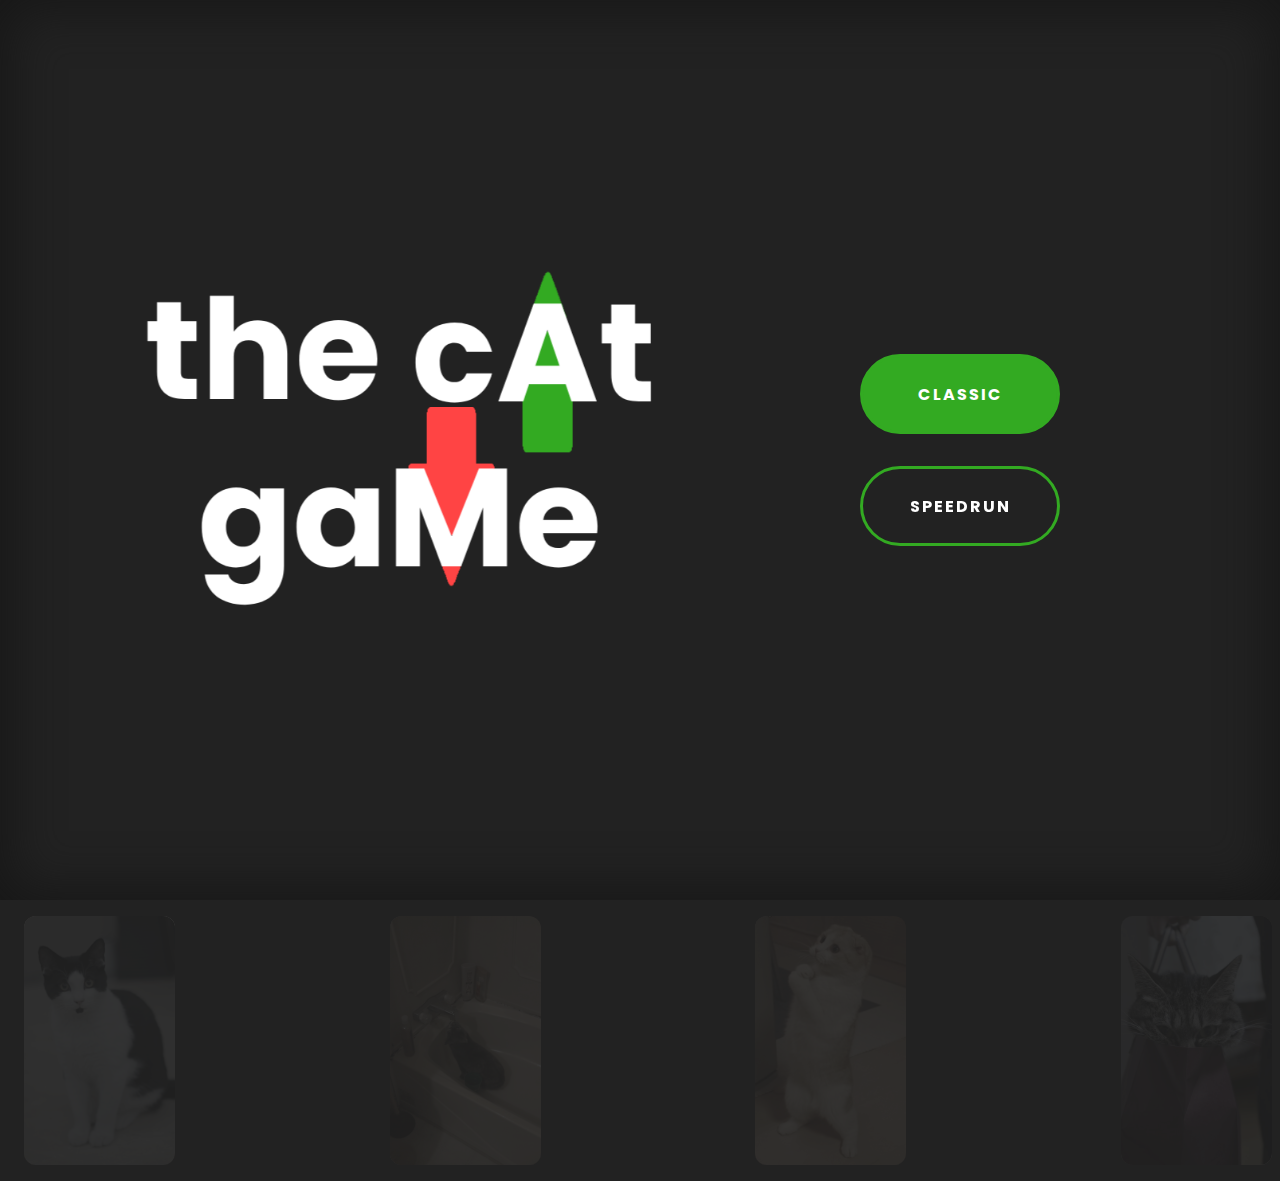
==== index.html @ 2b33954a "Add files via upload" ====
<!DOCTYPE html>
<html lang="en">
<head>
    <meta charset="UTF-8">
    <meta name="viewport" content="width=device-width, initial-scale=1.0">
    <title>Document</title>
    <link rel="stylesheet" href="style.css">
</head>
<body>
    <div class="logo">
        <img src="images/catgamelogo.png" alt="">
    </div>

    <div class="modes-container">
        <a class="mode" href="game/classic.html">CLASSIC</a>
        <a class="mode" href="game/speedrun.html">SPEEDRUN</a>
    </div>

    <div class="background">
        <div class="background__row-one">
            <div class="background__row-one-img-one">
                <img src="images/7.jpg" alt="">
            </div>
            <div class="background__row-one-img-two">
                <img src="images/2.jpg" alt="">
            </div>
            <div class="background__row-one-img-three">
                <img src="images/9.jpg" alt="">
            </div>
            <div class="background__row-one-img-four">
                <img src="images/2.jpg" alt="">
            </div>
            <div class="background__row-one-img-five">
                <img src="images/8.jpg" alt="">
            </div>
        </div>
        <div class="background__row-two">
            <div class="background__row-two-img-one">
                <img src="images/5.jpg" alt="">
            </div>
            <div class="background__row-two-img-two">
                <img src="images/1.jpg" alt="">
            </div>
            <div class="background__row-two-img-three">
                <img src="images/8.jpg" alt="">
            </div>
            <div class="background__row-two-img-four">
                <img src="images/10.jpg" alt="">
            </div>
            <div class="background__row-two-img-five">
                <img src="images/6.jpg" alt="">
            </div>
        </div>
        <div class="background__row-one">
            <div class="background__row-one-img-one">
                <img src="images/8.jpg" alt="">
            </div>
            <div class="background__row-one-img-two">
                <img src="images/3.jpg" alt="">
            </div>
            <div class="background__row-one-img-three">
                <img src="images/7.jpg" alt="">
            </div>
            <div class="background__row-one-img-four">
                <img src="images/5.jpg" alt="">
            </div>
            <div class="background__row-one-img-five">
                <img src="images/1.jpg" alt="">
            </div>
        </div>
        <div class="background__row-two">
            <div class="background__row-two-img-one">
                <img src="images/2.jpg" alt="">
            </div>
            <div class="background__row-two-img-two">
                <img src="images/9.jpg" alt="">
            </div>
            <div class="background__row-two-img-three">
                <img src="images/4.jpg" alt="">
            </div>
            <div class="background__row-two-img-four">
                <img src="images/6.jpg" alt="">
            </div>
            <div class="background__row-two-img-five">
                <img src="images/10.jpg" alt="">
            </div>
        </div>
        <div class="background__row-one">
            <div class="background__row-one-img-one">
                <img src="images/3.jpg" alt="">
            </div>
            <div class="background__row-one-img-two">
                <img src="images/8.jpg" alt="">
            </div>
            <div class="background__row-one-img-three">
                <img src="images/1.jpg" alt="">
            </div>
            <div class="background__row-one-img-four">
                <img src="images/5.jpg" alt="">
            </div>
            <div class="background__row-one-img-five">
                <img src="images/7.jpg" alt="">
            </div>
        </div>
        <div class="background__row-two">
            <div class="background__row-two-img-one">
                <img src="images/4.jpg" alt="">
            </div>
            <div class="background__row-two-img-two">
                <img src="images/2.jpg" alt="">
            </div>
            <div class="background__row-two-img-three">
                <img src="images/9.jpg" alt="">
            </div>
            <div class="background__row-two-img-four">
                <img src="images/6.jpg" alt="">
            </div>
            <div class="background__row-two-img-four">
                <img src="images/10.jpg" alt="">
            </div>
        </div>
        <div class="background__row-one">
            <div class="background__row-one-img-one">
                <img src="images/1.jpg" alt="">
            </div>
            <div class="background__row-one-img-two">
                <img src="images/2.jpg" alt="">
            </div>
            <div class="background__row-one-img-three">
                <img src="images/3.jpg" alt="">
            </div>
            <div class="background__row-one-img-four">
                <img src="images/4.jpg" alt="">
            </div>
            <div class="background__row-one-img-four">
                <img src="images/5.jpg" alt="">
            </div>
        </div>
    </div>
</body>
</html>
---- style.css ----
@import url('https://fonts.googleapis.com/css2?family=Poppins:ital,wght@0,100;0,200;0,300;0,400;0,500;0,600;0,700;0,800;0,900;1,100;1,200;1,300;1,400;1,500;1,600;1,700;1,800;1,900&display=swap');
*{
    margin: 0;
    padding: 0;
    box-sizing: border-box;
    border: 0;
    outline: none;
    font-family: 'Poppins';
}
:root{
    --background-animation-duration: 40s;
}
html{
    background-color: #222;
    height: 100vh;
    width: 100vw;
    box-shadow: 0 0 48px 12px #181818 inset;
    overflow: hidden;
}
body{
    height: 100vh;
    width: 100vw;
    display: flex;
    flex-direction: row;
    align-items: center;
    justify-content: flex-start;
    gap: 60px;
}
.modes-container{
    display: flex;
    flex-direction: column;
    justify-content: space-between;
    gap: 32px;
}
.mode{
    height: 80px;
    width: 200px;
    border-radius: 100px;
    display: flex;
    justify-content: center;
    align-items: center;
    border: solid #3a2 3px;
    color: #fff;
    font-weight: bold;
    letter-spacing: 2px;
    user-select: none;
    transition: background .3s;
    cursor: pointer;
    text-decoration: none;
    z-index: 1;
}
.mode:first-child{
    background-color: #3a2;
}
.mode:nth-child(2):hover{
    background-color: #3a2;
}
.background{
    display: flex;
    position: absolute;
    height: 100vh;
    width: 100vw;
    pointer-events: none;
    opacity: .1;
    filter: grayscale(.6);
}
.background > div{
    position: relative;
    flex-basis: calc(100vw / 7);
    display: flex;
    flex-direction: column;
}
.background > div > div{
    width: 100%;
    height: calc(100vh / 3.2);
    position: absolute;
    padding: 16px;
}
.background > div:nth-child(odd) > div{
    top: 100vh;
    margin-left: 8px;
}
.background > div:nth-child(even) > div{
    bottom: 100vh;
}
.background > div > div > img{
    position: relative;
    height: 100%;
    width: 100%;
    object-fit: cover;
    border-radius: 12px;
}
.background > div:nth-child(odd) > div:first-child{
    animation: oneup infinite var(--background-animation-duration) linear;
}
.background > div:nth-child(odd) > div:nth-child(2){
    animation: oneup infinite var(--background-animation-duration) linear;
    animation-delay: calc(var(--background-animation-duration) / -5);
}
.background > div:nth-child(odd) > div:nth-child(3){
    animation: oneup infinite var(--background-animation-duration) linear;
    animation-delay: calc(var(--background-animation-duration) / -5 * 2);
}
.background > div:nth-child(odd) > div:nth-child(4){
    animation: oneup infinite var(--background-animation-duration) linear;
    animation-delay: calc(var(--background-animation-duration) / -5 * 3);
}
.background > div:nth-child(odd) > div:nth-child(5){
    animation: oneup infinite var(--background-animation-duration) linear;
    animation-delay: calc(var(--background-animation-duration) / -5 * 4);
}
.background > div:nth-child(even) > div:first-child{
    animation: onedown infinite var(--background-animation-duration) linear;
}
.background > div:nth-child(even) > div:nth-child(2){
    animation: onedown infinite var(--background-animation-duration) linear;
    animation-delay: calc(var(--background-animation-duration) / -5);
}
.background > div:nth-child(even) > div:nth-child(3){
    animation: onedown infinite var(--background-animation-duration) linear;
    animation-delay: calc(var(--background-animation-duration) / -5 * 2);
}
.background > div:nth-child(even) > div:nth-child(4){
    animation: onedown infinite var(--background-animation-duration) linear;
    animation-delay: calc(var(--background-animation-duration) / -5 * 3);
}
.background > div:nth-child(even) > div:nth-child(5){
    animation: onedown infinite var(--background-animation-duration) linear;
    animation-delay: calc(var(--background-animation-duration) / -5 * 4);
}

@keyframes oneup {
    to{
        transform: translateY(-150vh);
    }
}
@keyframes onedown {
    to{
        transform: translateY(150vh);
    }
}
.logo{
    height: 400px;
    width: 800px;
    margin-left: 16vw;
    z-index: 100;
}
.logo img{
    height: 100%;
    width: 100%;
    object-fit: contain;
}

@media screen and (width < 1450px) {
    .body{
        justify-content: center;
    }
    .logo{margin-left: 0;}
}
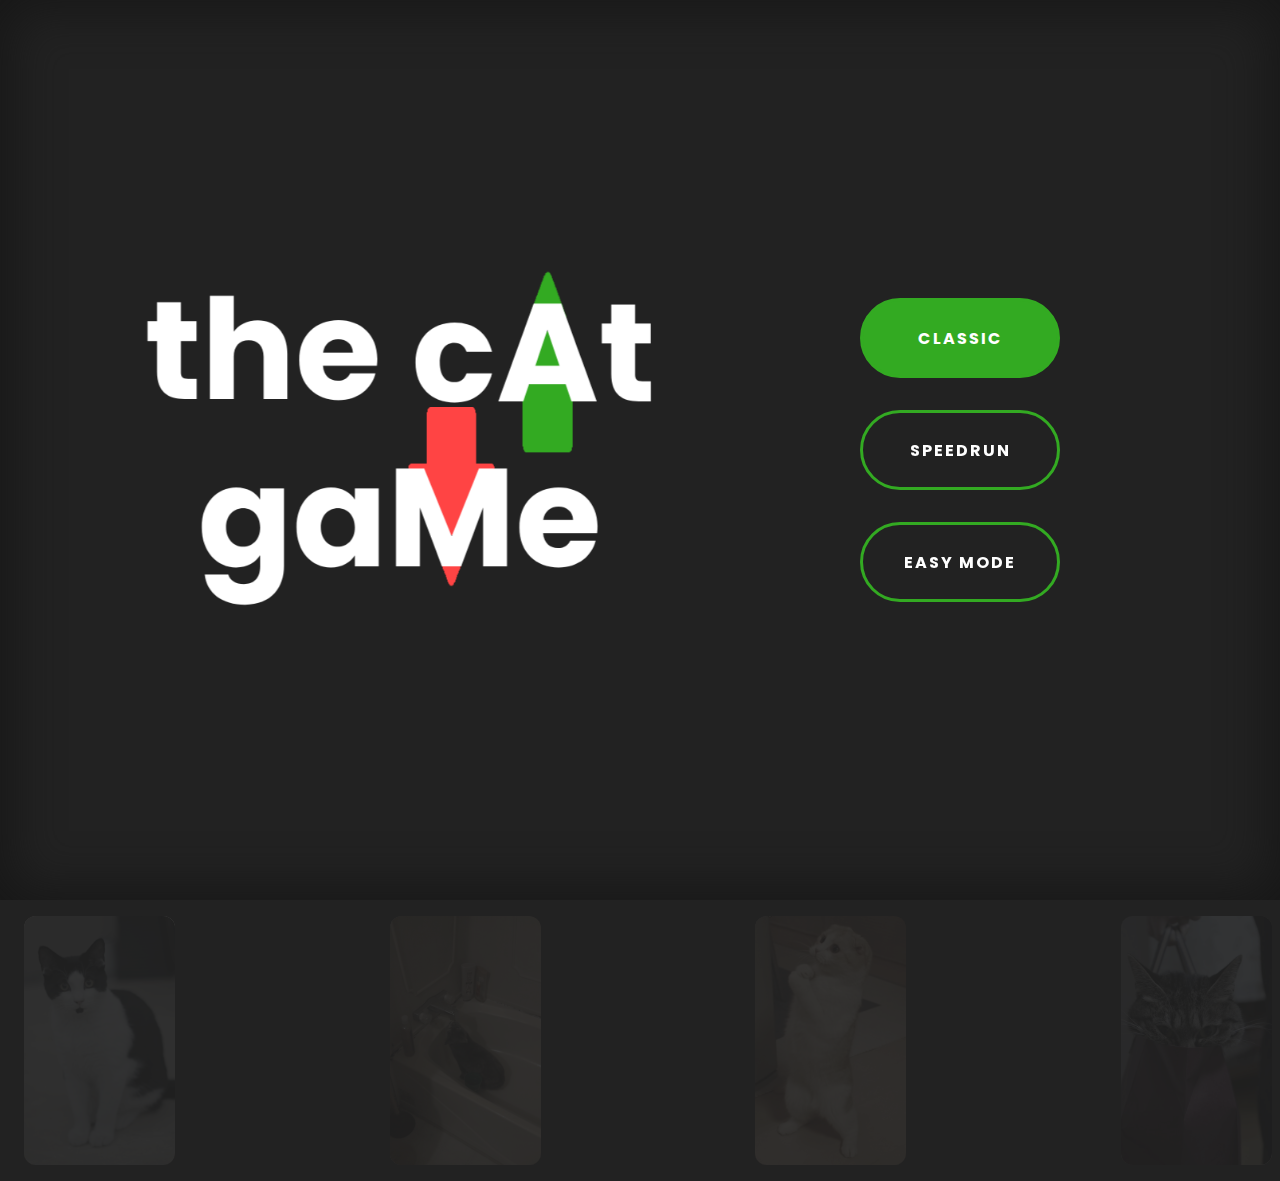
==== commit 657288e6: "Add files via upload" ====
--- a/index.html
+++ b/index.html
@@ -13,7 +13,8 @@
 
     <div class="modes-container">
         <a class="mode" href="game/classic.html">CLASSIC</a>
-        <a class="mode" href="game/speedrun.html">SPEEDRUN</a>
+        <a class="mode" href="speedrun/speedrun.html">SPEEDRUN</a>
+        <a class="mode" href="easy/easy.html">EASY MODE</a>
     </div>
 
     <div class="background">
--- a/style.css
+++ b/style.css
@@ -53,6 +53,9 @@
     background-color: #3a2;
 }
 .mode:nth-child(2):hover{
+    background-color: #3a2;
+}
+.mode:nth-child(3):hover{
     background-color: #3a2;
 }
 .background{
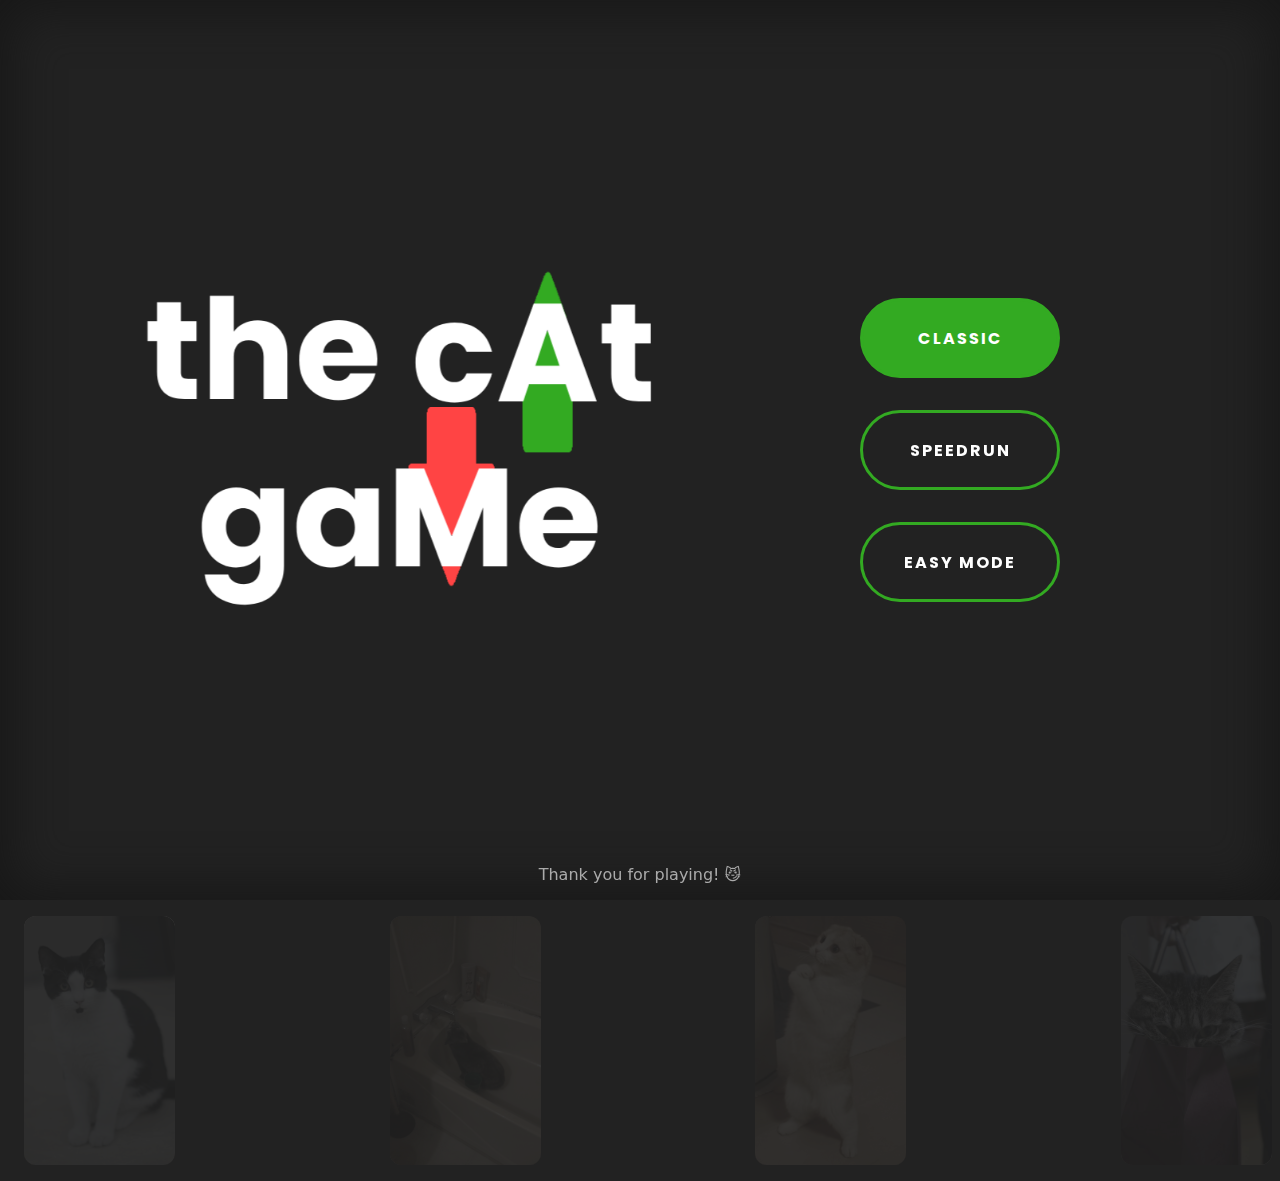
==== commit c1b6850f: "Add files via upload" ====
--- a/index.html
+++ b/index.html
@@ -3,7 +3,8 @@
 <head>
     <meta charset="UTF-8">
     <meta name="viewport" content="width=device-width, initial-scale=1.0">
-    <title>Document</title>
+    <title>CatGame</title>
+    <link rel="icon" href="images/paw.png">
     <link rel="stylesheet" href="style.css">
 </head>
 <body>
@@ -138,5 +139,9 @@
             </div>
         </div>
     </div>
+
+    <footer>
+        <p>Thank you for playing! 😼</p>
+    </footer>
 </body>
 </html>--- a/style.css
+++ b/style.css
@@ -159,4 +159,16 @@
         justify-content: center;
     }
     .logo{margin-left: 0;}
+}
+footer{
+    position: absolute;
+    bottom: 16px;
+    width: 60%;
+    left: 50%;
+    transform: translateX(-50%);
+    text-align: center;
+    color: #aaa;
+}
+footer p{
+    font-family: system-ui, -apple-system, BlinkMacSystemFont, 'Segoe UI', Roboto, Oxygen, Ubuntu, Cantarell, 'Open Sans', 'Helvetica Neue', sans-serif;
 }